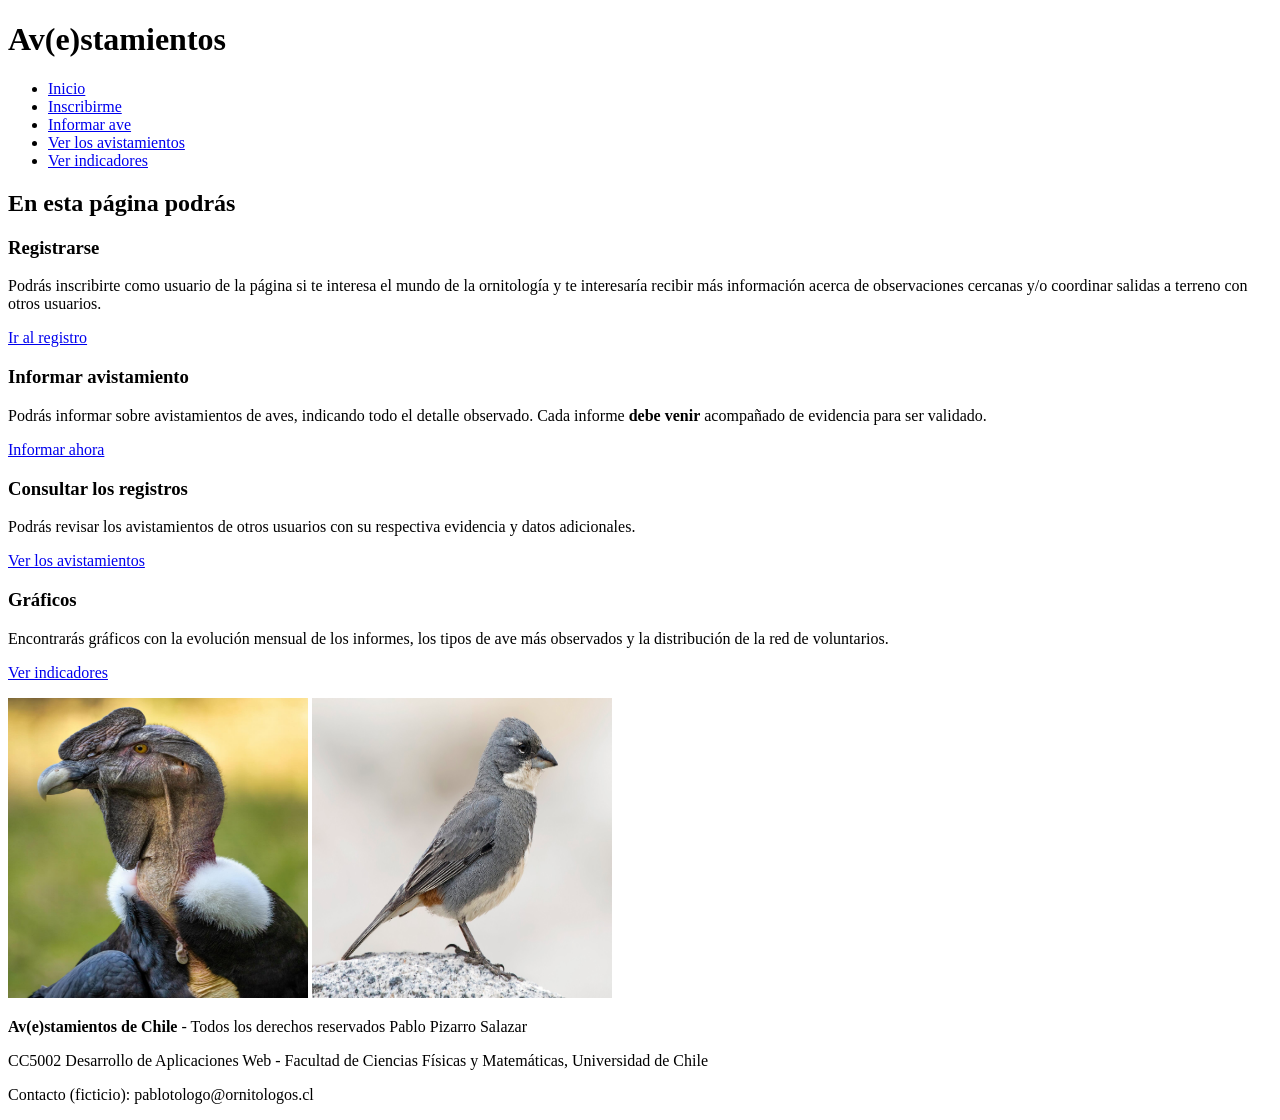
==== index.html @ 296a765d "Estructura base: index, registro-voluntario y nuevo-avistamiento" ====
<!DOCTYPE html>
<html lang="es">
<head>
    <meta charset="UTF-8">
    <meta name="viewport" content="width=device-width, initial-scale=1.0">
    <title>Página Principal | Av(e)stamientos</title>
    <link rel="stylesheet" href="css/estilos.css">
</head>

<body>

    <header>
        <h1>Av(e)stamientos</h1>
        <nav>
            <ul>
                <li><a href="index.html">Inicio</a></li>
                <li><a href="registro-voluntario.html">Inscribirme</a></li>
                <li><a href="nuevo-avistamiento.html">Informar ave</a></li>
                <li><a href="avistamientos.html">Ver los avistamientos</a></li>
                <li><a href="estadisticas.html">Ver indicadores</a></li>
            </ul>
        </nav>
    </header>

    <div class="contenido-principal">
        <main>
            <h2>En esta página podrás </h2>
            <section>
                <h3>Registrarse</h3>
                <p>Podrás inscribirte como usuario de la página si te interesa el mundo de la ornitología 
                    y te interesaría recibir más información acerca de observaciones cercanas
                    y/o coordinar salidas a terreno con otros usuarios. 
                </p>
                <p><a href="registro-voluntario.html">Ir al registro</a></p>
            </section>
            <section>
                <h3>Informar avistamiento</h3>
                <p>Podrás informar sobre avistamientos de aves, indicando todo el detalle observado.
                    Cada informe <strong>debe venir</strong> acompañado de evidencia para ser validado.
                </p>
                <p><a href="nuevo-avistamiento.html">Informar ahora</a></p>
            </section>
            <section>
                <h3>Consultar los registros</h3>
                <p>Podrás revisar los avistamientos de otros usuarios con su respectiva evidencia y 
                    datos adicionales.
                </p>
                <p><a href="avistamientos.html">Ver los avistamientos</a></p>
            </section>
            <section>
                <h3>Gráficos</h3>
                <p>Encontrarás gráficos con la evolución mensual de los informes, los tipos de ave 
                    más observados y la distribución de la red de voluntarios.</p>
                <p><a href="estadisticas.html">Ver indicadores</a></p>
            </section>

        </main>

        <aside>
            <img src="img/condor-andino.jpg" alt="Primer plano de Cóndor Andino" width="300" height="300">
            <img src="img/diuca.jpeg" alt="Diuca parada en una rama" width="300" height="300">
        </aside>
    </div>

    <footer>
        <p><b>Av(e)stamientos de Chile</b> - Todos los derechos reservados Pablo Pizarro Salazar</p>
        <p>CC5002 Desarrollo de Aplicaciones Web - Facultad de Ciencias Físicas y Matemáticas, Universidad de Chile</p>
        <p>Contacto (ficticio): pablotologo@ornitologos.cl</p>
    </footer>

    <script src="js/script.js"></script>
</body>

</html>
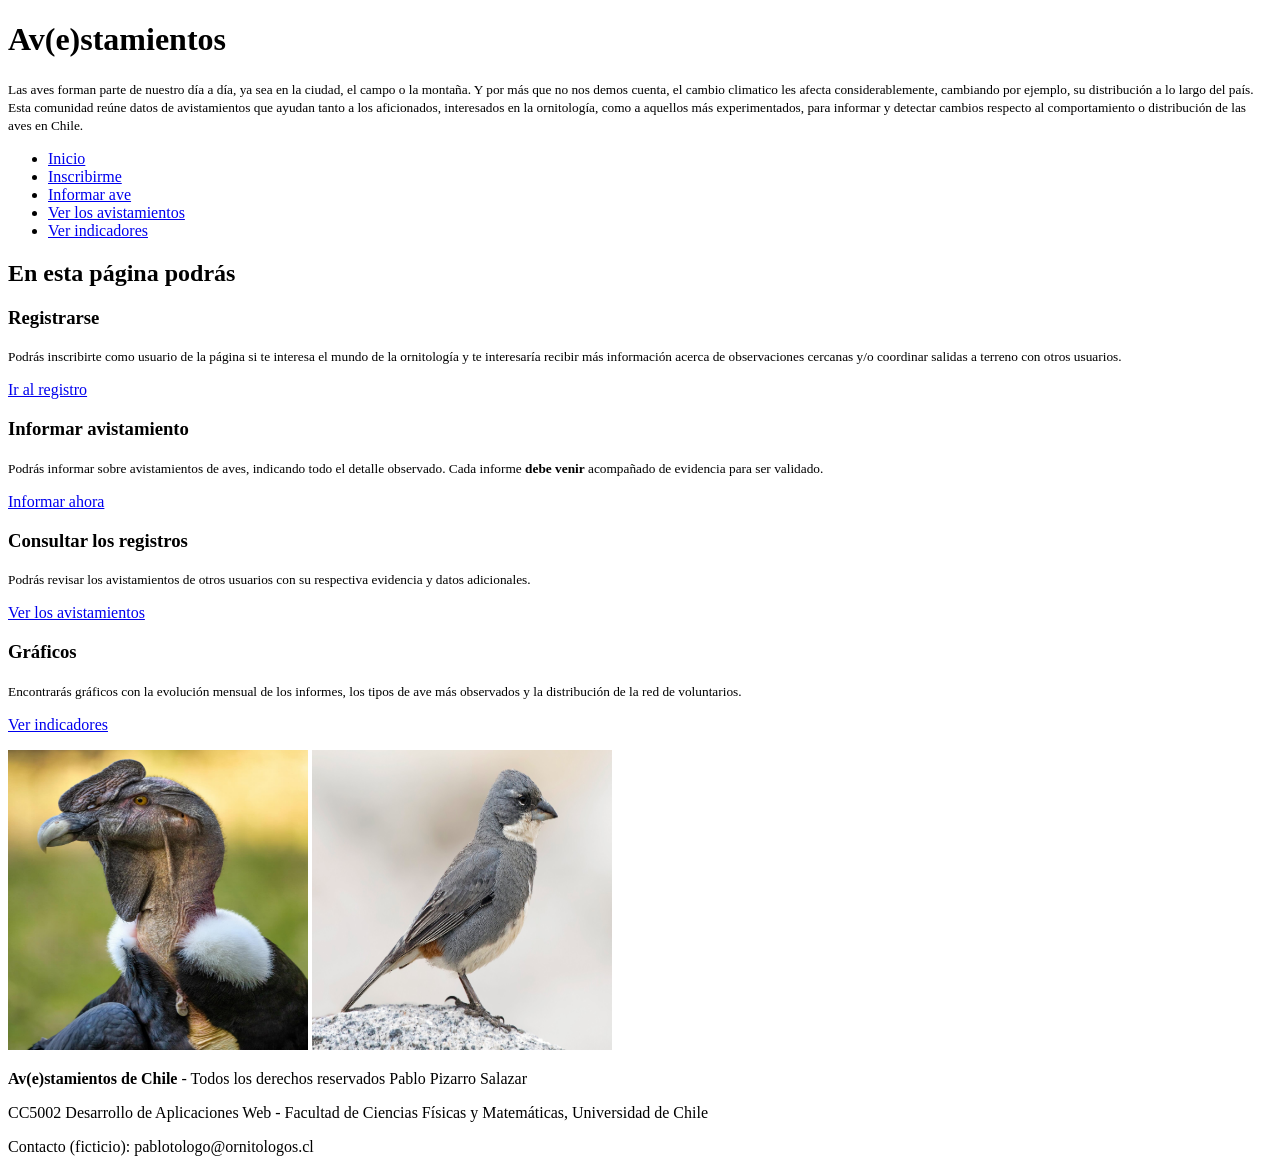
==== commit 0b8dd906: "Implementé diseño a la página y comence con el css." ====
--- a/index.html
+++ b/index.html
@@ -1,5 +1,6 @@
 <!DOCTYPE html>
 <html lang="es">
+
 <head>
     <meta charset="UTF-8">
     <meta name="viewport" content="width=device-width, initial-scale=1.0">
@@ -11,6 +12,11 @@
 
     <header>
         <h1>Av(e)stamientos</h1>
+        <small class="ayuda">Las aves forman parte de nuestro día a día, ya sea en la ciudad, el campo o la
+            montaña. Y por más que no nos demos cuenta, el cambio climatico les afecta considerablemente,
+            cambiando por ejemplo, su distribución a lo largo del país. Esta comunidad reúne datos de avistamientos
+            que ayudan tanto a los aficionados, interesados en la ornitología, como a aquellos más experimentados, para informar
+            y detectar cambios respecto al comportamiento o distribución de las aves en Chile.</small>
         <nav>
             <ul>
                 <li><a href="index.html">Inicio</a></li>
@@ -27,30 +33,27 @@
             <h2>En esta página podrás </h2>
             <section>
                 <h3>Registrarse</h3>
-                <p>Podrás inscribirte como usuario de la página si te interesa el mundo de la ornitología 
+                <small class="ayuda">Podrás inscribirte como usuario de la página si te interesa el mundo de la ornitología
                     y te interesaría recibir más información acerca de observaciones cercanas
-                    y/o coordinar salidas a terreno con otros usuarios. 
-                </p>
+                    y/o coordinar salidas a terreno con otros usuarios.</small>
                 <p><a href="registro-voluntario.html">Ir al registro</a></p>
             </section>
             <section>
                 <h3>Informar avistamiento</h3>
-                <p>Podrás informar sobre avistamientos de aves, indicando todo el detalle observado.
-                    Cada informe <strong>debe venir</strong> acompañado de evidencia para ser validado.
-                </p>
+                <small class="ayuda">Podrás informar sobre avistamientos de aves, indicando todo el detalle observado.
+                    Cada informe <strong>debe venir</strong> acompañado de evidencia para ser validado.</small>
                 <p><a href="nuevo-avistamiento.html">Informar ahora</a></p>
             </section>
             <section>
                 <h3>Consultar los registros</h3>
-                <p>Podrás revisar los avistamientos de otros usuarios con su respectiva evidencia y 
-                    datos adicionales.
-                </p>
+                <small class="ayuda">Podrás revisar los avistamientos de otros usuarios con su respectiva evidencia y
+                    datos adicionales.</small>
                 <p><a href="avistamientos.html">Ver los avistamientos</a></p>
             </section>
             <section>
                 <h3>Gráficos</h3>
-                <p>Encontrarás gráficos con la evolución mensual de los informes, los tipos de ave 
-                    más observados y la distribución de la red de voluntarios.</p>
+                <small class="ayuda">Encontrarás gráficos con la evolución mensual de los informes, los tipos de ave
+                    más observados y la distribución de la red de voluntarios.</small>
                 <p><a href="estadisticas.html">Ver indicadores</a></p>
             </section>
 
@@ -71,4 +74,4 @@
     <script src="js/script.js"></script>
 </body>
 
-</html>
+</html>
--- a/css/estilos.css
+++ b/css/estilos.css
@@ -0,0 +1,4 @@
+h1 {}
+p{}
+.error{}
+.ayuda{}
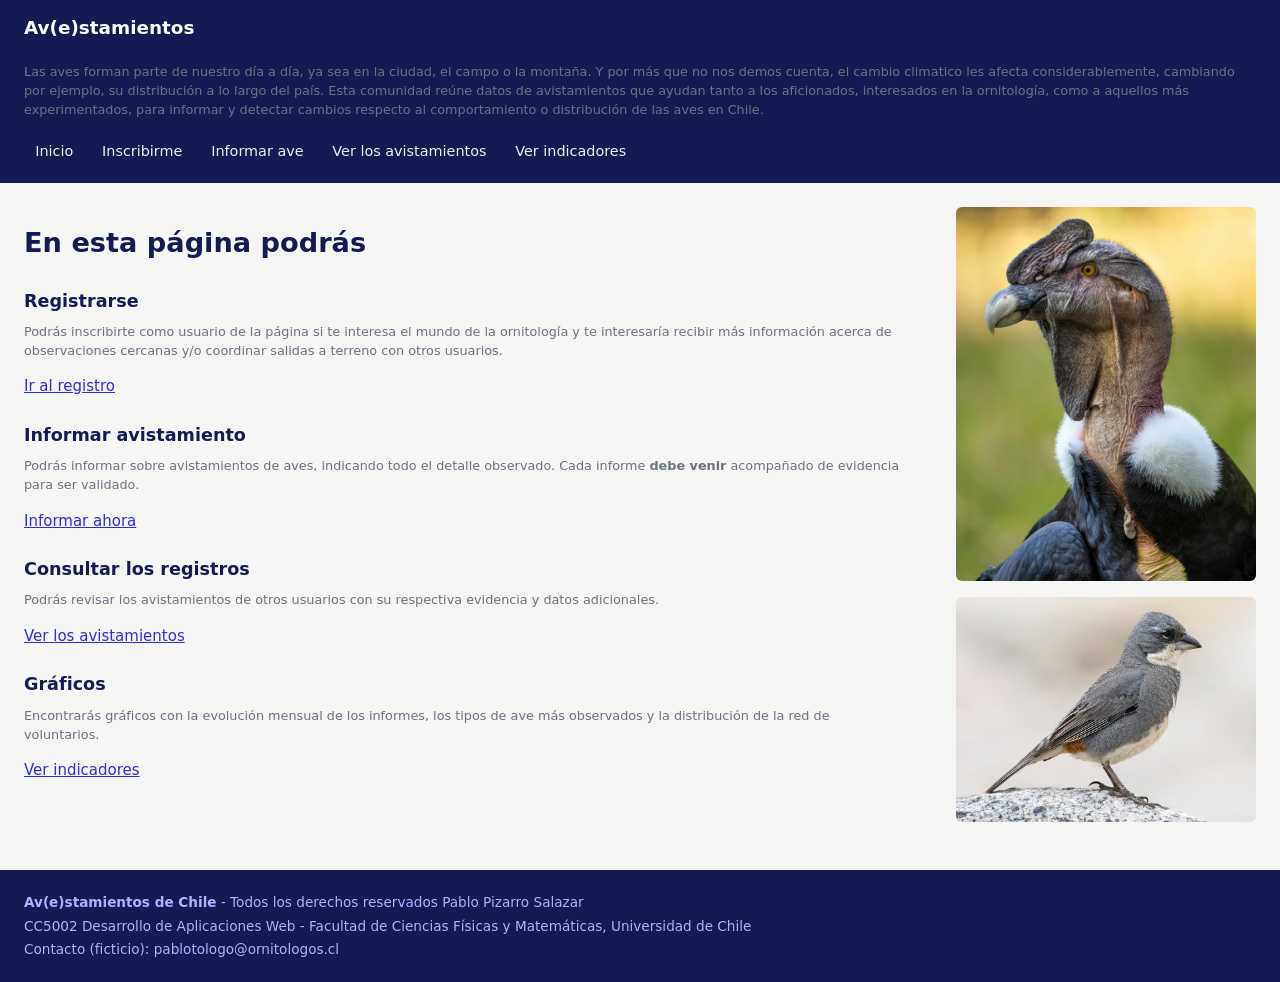
==== commit 33e3f334: "Añadimos los .js: comenzamos viendo el de las  regiones" ====
--- a/index.html
+++ b/index.html
@@ -71,7 +71,6 @@
         <p>Contacto (ficticio): pablotologo@ornitologos.cl</p>
     </footer>
 
-    <script src="js/script.js"></script>
 </body>
 
 </html>
--- a/css/estilos.css
+++ b/css/estilos.css
@@ -1,4 +1,284 @@
-h1 {}
-p{}
-.error{}
-.ayuda{}+*, *::before, *::after { box-sizing: border-box; }
+
+body {
+    margin: 0;
+    font-family: system-ui, -apple-system, "Segoe UI", Arial, sans-serif;
+    font-size: 15px;
+    line-height: 1.5;
+    color: #141b53;
+    background-color: #f5f5f3;
+}
+
+h2 { color: #141b53; font-size: 1.7rem; margin: 1rem 0 0.5rem; }
+h3 { color: #141b53; font-size: 1.1rem; margin: 1.5rem 0 0.5rem; }
+
+a { color: #312cd6; }
+a:hover { text-decoration: none; }
+
+header {
+    background-color: #141b53;
+    padding: 0.9rem 1.5rem;
+    display: flex;
+    flex-wrap: wrap;
+    align-items: center;
+    justify-content: space-between;
+    gap: 1rem;
+}
+
+header h1 { color: #ffffff; font-size: 1.15rem; margin: 0; }
+
+nav ul {
+    display: flex;
+    flex-wrap: wrap;
+    gap: 0.4rem;
+    list-style: none;
+    margin: 0;
+    padding: 0;
+}
+
+nav a {
+    color: #dcfce7;
+    text-decoration: none;
+    font-size: 0.9rem;
+    padding: 0.35rem 0.7rem;
+    border-radius: 4px;
+    display: block;
+}
+
+nav a:hover { background-color: #132b85; color: #ffffff; }
+
+main { max-width: 1000px; margin: 0 auto; padding: 1.5rem; }
+
+.contenido-principal {
+    display: flex;
+    gap: 1.5rem;
+    align-items: flex-start;
+    max-width: 1300px;
+    margin: 0 auto;
+}
+
+.contenido-principal aside {
+    padding: 1.5rem 1.5rem 0 0;
+    flex-shrink: 0;
+}
+
+.contenido-principal aside img {
+    display: block;
+    max-width: 100%;
+    height: auto;
+    border-radius: 6px;
+    margin-bottom: 1rem;
+}
+
+fieldset {
+    border: 1px solid #d6d3d1;
+    border-radius: 6px;
+    background-color: #fbfbfa;
+    padding: 1.2rem;
+    margin: 0 0 1.5rem;
+}
+
+legend {
+    color: #142553;
+    font-weight: bold;
+    font-size: 0.95rem;
+    padding: 0 0.4rem;
+}
+
+form { counter-reset: seccion; }
+
+form > section > fieldset > legend::before {
+    counter-increment: seccion;
+    content: counter(seccion) ". ";
+}
+
+label {
+    display: block;
+    font-weight: bold;
+    font-size: 0.9rem;
+    margin-bottom: 0.3rem;
+}
+
+input[type="text"], input[type="email"], input[type="tel"],
+input[type="number"], input[type="date"], input[type="time"],
+input[type="file"], select, textarea {
+    width: 100%;
+    padding: 0.5rem;
+    border: 1px solid #d6d3d1;
+    border-radius: 4px;
+    font-family: inherit;
+    font-size: 0.95rem;
+    background-color: #ffffff;
+}
+
+input:focus, select:focus, textarea:focus {
+    outline: 2px solid #12278f;
+    outline-offset: 1px;
+}
+
+select:disabled { background-color: #f3f4f6; color: #9ca3af; }
+
+textarea { resize: vertical; }
+
+fieldset > div { margin-bottom: 1rem; }
+
+.campos {
+    display: grid;
+    grid-template-columns: repeat(auto-fit, minmax(200px, 1fr));
+    gap: 1rem;
+}
+
+input[type="radio"], input[type="checkbox"] {
+    width: auto;
+    margin-right: 0.4rem;
+}
+
+fieldset fieldset label {
+    font-weight: normal;
+    margin-bottom: 0.2rem;
+}
+
+fieldset fieldset > label,
+fieldset fieldset > input[type="radio"] + label {
+    display: inline-block;
+    width: 100%;
+}
+
+
+.ayuda {
+    display: block;
+    font-size: 0.8rem;
+    color: #6b7280;
+    font-weight: normal;
+    margin-top: 0.25rem;
+}
+
+.error {
+    display: block;
+    font-size: 0.82rem;
+    font-weight: bold;
+    color: #ff0000;
+    margin-top: 0.25rem;
+}
+
+.campo-invalido {
+    border-color: #ff0000;
+    background-color: #fef2f2;
+}
+
+
+button {
+    font-family: inherit;
+    font-size: 0.95rem;
+    padding: 0.55rem 1.1rem;
+    border-radius: 4px;
+    cursor: pointer;
+}
+
+button[type="submit"], #btn-filtrar {
+    background-color: #154580;
+    color: #ffffff;
+    border: 1px solid #154580;
+}
+
+button[type="submit"]:hover, #btn-filtrar:hover { background-color: #166534; }
+
+button[type="reset"] {
+    background-color: #ffffff;
+    color: #142553;
+    border: 1px solid #d6d3d1;
+}
+
+button[type="reset"]:hover { border-color: #154580; }
+
+
+table {
+    width: 100%;
+    border-collapse: collapse;
+    background-color: #ffffff;
+    font-size: 0.9rem;
+    margin-top: 0.8rem;
+}
+
+caption {
+    text-align: left;
+    font-weight: bold;
+    color: #181f8b;
+    padding-bottom: 0.5rem;
+}
+
+th {
+    background-color: #dcfce7;
+    color: #181f8b;
+    text-align: left;
+    text-transform: uppercase;
+    font-size: 0.78rem;
+    padding: 0.6rem;
+    border-bottom: 1px solid #b1a4ff;
+}
+
+td {
+    padding: 0.6rem;
+    border-bottom: 1px solid #e7e5e4;
+    vertical-align: top;
+}
+
+tr:nth-child(even) td { background-color: #fafaf9; }
+
+.tipo-ave {
+    display: inline-block;
+    background-color: #ccc6ff;
+    color: #181f8b;
+    font-size: 0.78rem;
+    padding: 0.15rem 0.6rem;
+    border-radius: 12px;
+}
+
+
+#paginador {
+    display: flex;
+    flex-wrap: wrap;
+    gap: 0.3rem;
+    margin-top: 1rem;
+    align-items: center;
+}
+
+#paginador button {
+    padding: 0.35rem 0.7rem;
+    background-color: #ffffff;
+    border: 1px solid #d6d3d1;
+    color: #141b53;
+    font-size: 0.9rem;
+}
+
+#paginador button:hover { border-color: #141b53; }
+
+#paginador button.pagina-activa {
+    background-color: #141b53;
+    color: #ffffff;
+    border-color: #141b53;
+}
+
+
+footer {
+    background-color: #141b53;
+    color: #b1b2ff;
+    padding: 1.2rem 1.5rem;
+    font-size: 0.85rem;
+    margin-top: 2rem;
+}
+
+footer p { margin: 0.2rem 0; }
+footer a { color: #b1b2ff; margin-right: 1rem; }
+
+
+@media (max-width: 800px) {
+    .contenido-principal { flex-direction: column; }
+    .contenido-principal aside { padding: 0 1.5rem; }
+}
+
+@media (max-width: 600px) {
+    header { flex-direction: column; align-items: flex-start; }
+    main { padding: 1rem; }
+    table { font-size: 0.82rem; }
+}
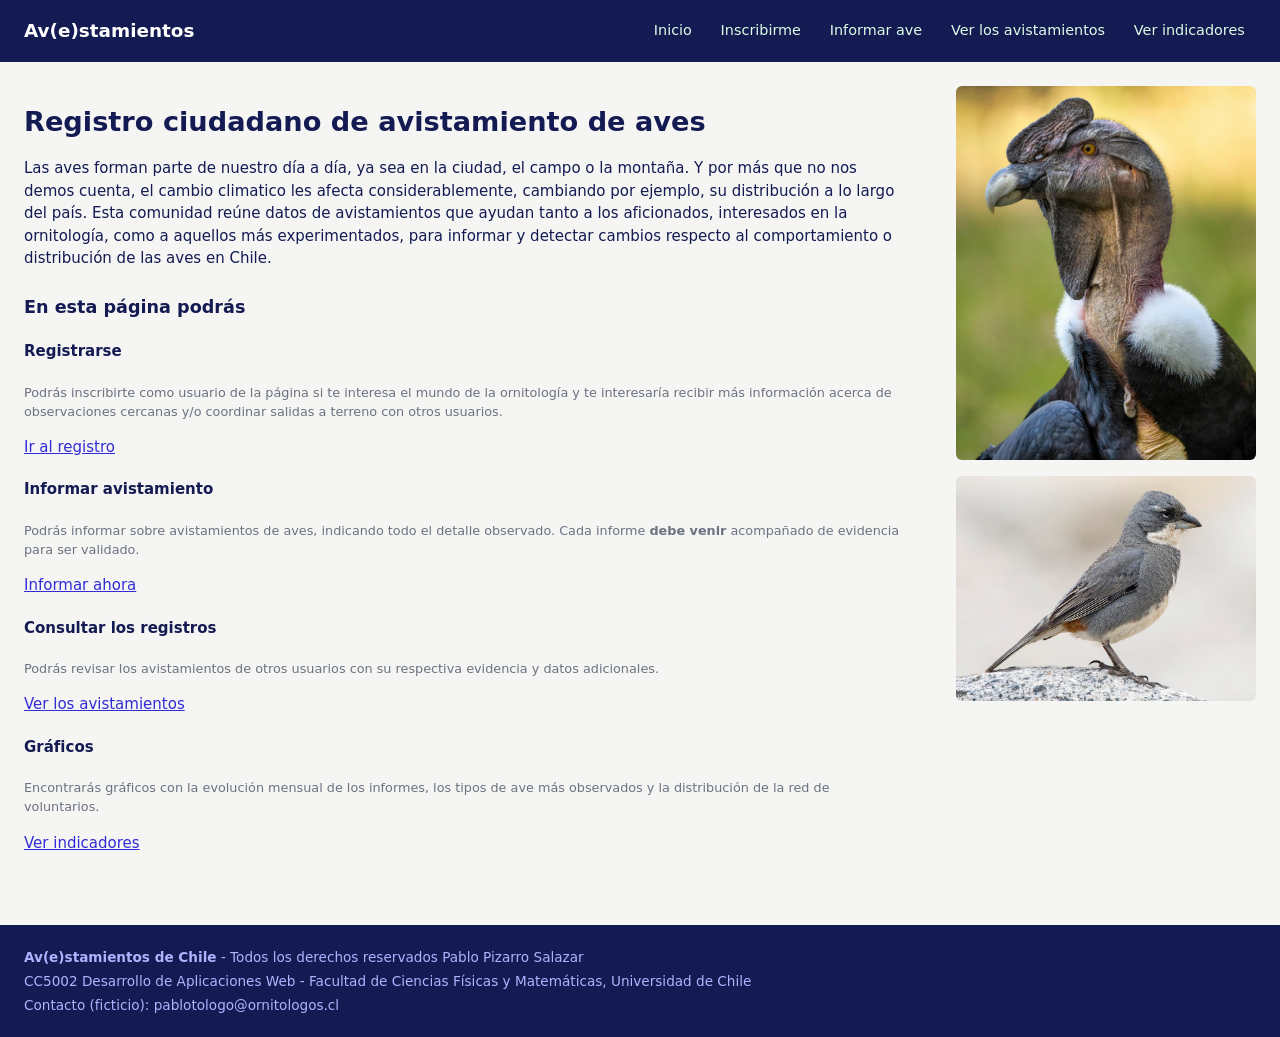
==== commit 17ff1c2e: "Terminamos de añadir todas las validaciones flatantes y algunas configuraciones finales" ====
--- a/index.html
+++ b/index.html
@@ -12,11 +12,6 @@
 
     <header>
         <h1>Av(e)stamientos</h1>
-        <small class="ayuda">Las aves forman parte de nuestro día a día, ya sea en la ciudad, el campo o la
-            montaña. Y por más que no nos demos cuenta, el cambio climatico les afecta considerablemente,
-            cambiando por ejemplo, su distribución a lo largo del país. Esta comunidad reúne datos de avistamientos
-            que ayudan tanto a los aficionados, interesados en la ornitología, como a aquellos más experimentados, para informar
-            y detectar cambios respecto al comportamiento o distribución de las aves en Chile.</small>
         <nav>
             <ul>
                 <li><a href="index.html">Inicio</a></li>
@@ -30,28 +25,37 @@
 
     <div class="contenido-principal">
         <main>
-            <h2>En esta página podrás </h2>
+            <h2>Registro ciudadano de avistamiento de aves</h2>
+            <p>Las aves forman parte de nuestro día a día, ya sea en la ciudad, el campo o la
+            montaña. Y por más que no nos demos cuenta, el cambio climatico les afecta considerablemente,
+            cambiando por ejemplo, su distribución a lo largo del país. Esta comunidad reúne datos de avistamientos
+            que ayudan tanto a los aficionados, interesados en la ornitología, como a aquellos más experimentados, para informar
+            y detectar cambios respecto al comportamiento o distribución de las aves en Chile.</p>
+
+            <h3>En esta página podrás</h3>
+
+            
             <section>
-                <h3>Registrarse</h3>
+                <h4>Registrarse</h4>
                 <small class="ayuda">Podrás inscribirte como usuario de la página si te interesa el mundo de la ornitología
                     y te interesaría recibir más información acerca de observaciones cercanas
                     y/o coordinar salidas a terreno con otros usuarios.</small>
                 <p><a href="registro-voluntario.html">Ir al registro</a></p>
             </section>
             <section>
-                <h3>Informar avistamiento</h3>
+                <h4>Informar avistamiento</h4>
                 <small class="ayuda">Podrás informar sobre avistamientos de aves, indicando todo el detalle observado.
                     Cada informe <strong>debe venir</strong> acompañado de evidencia para ser validado.</small>
                 <p><a href="nuevo-avistamiento.html">Informar ahora</a></p>
             </section>
             <section>
-                <h3>Consultar los registros</h3>
+                <h4>Consultar los registros</h4>
                 <small class="ayuda">Podrás revisar los avistamientos de otros usuarios con su respectiva evidencia y
                     datos adicionales.</small>
                 <p><a href="avistamientos.html">Ver los avistamientos</a></p>
             </section>
             <section>
-                <h3>Gráficos</h3>
+                <h4>Gráficos</h4>
                 <small class="ayuda">Encontrarás gráficos con la evolución mensual de los informes, los tipos de ave
                     más observados y la distribución de la red de voluntarios.</small>
                 <p><a href="estadisticas.html">Ver indicadores</a></p>
--- a/css/estilos.css
+++ b/css/estilos.css
@@ -122,12 +122,6 @@
 
 fieldset > div { margin-bottom: 1rem; }
 
-.campos {
-    display: grid;
-    grid-template-columns: repeat(auto-fit, minmax(200px, 1fr));
-    gap: 1rem;
-}
-
 input[type="radio"], input[type="checkbox"] {
     width: auto;
     margin-right: 0.4rem;
@@ -260,6 +254,91 @@
 }
 
 
+.mensaje-exito {
+    background-color: #eaf1fb;
+    border-left: 4px solid #154580;
+    color: #142553;
+    padding: 0.8rem 1rem;
+    font-weight: bold;
+    margin: 1rem 0;
+}
+
+#lista-archivos {
+    font-size: 0.85rem;
+    color: #6b7280;
+    margin: 0.4rem 0 0;
+    padding-left: 1.2rem;
+}
+
+.cifras {
+    display: grid;
+    grid-template-columns: repeat(auto-fit, minmax(150px, 1fr));
+    gap: 0.8rem;
+    list-style: none;
+    padding: 0;
+    margin: 0;
+}
+
+.cifras li {
+    background-color: #ffffff;
+    border: 1px solid #d6d3d1;
+    border-radius: 6px;
+    padding: 0.9rem;
+}
+
+.cifras strong {
+    display: block;
+    font-size: 1.7rem;
+    color: #154580;
+}
+
+.cifras span {
+    font-size: 0.78rem;
+    color: #6b7280;
+}
+
+.tarjetas-graficos {
+    display: grid;
+    grid-template-columns: repeat(auto-fit, minmax(260px, 1fr));
+    gap: 1rem;
+    align-items: start;
+}
+
+.tarjeta-grafico {
+    background-color: #ffffff;
+    border: 1px solid #d6d3d1;
+    border-radius: 6px;
+    padding: 1rem;
+}
+
+.tarjeta-grafico h4 {
+    color: #141b53;
+    font-size: 1rem;
+    margin: 0 0 0.3rem;
+}
+
+.tarjeta-grafico svg {
+    width: 100%;
+    height: auto;
+    margin: 0.5rem 0;
+}
+
+.tarjeta-grafico details {
+    border-top: 1px solid #e7e5e4;
+    padding-top: 0.6rem;
+    font-size: 0.85rem;
+}
+
+.tarjeta-grafico summary {
+    cursor: pointer;
+    color: #154580;
+}
+
+.tarjeta-grafico table {
+    margin-top: 0.6rem;
+    font-size: 0.82rem;
+}
+
 footer {
     background-color: #141b53;
     color: #b1b2ff;
